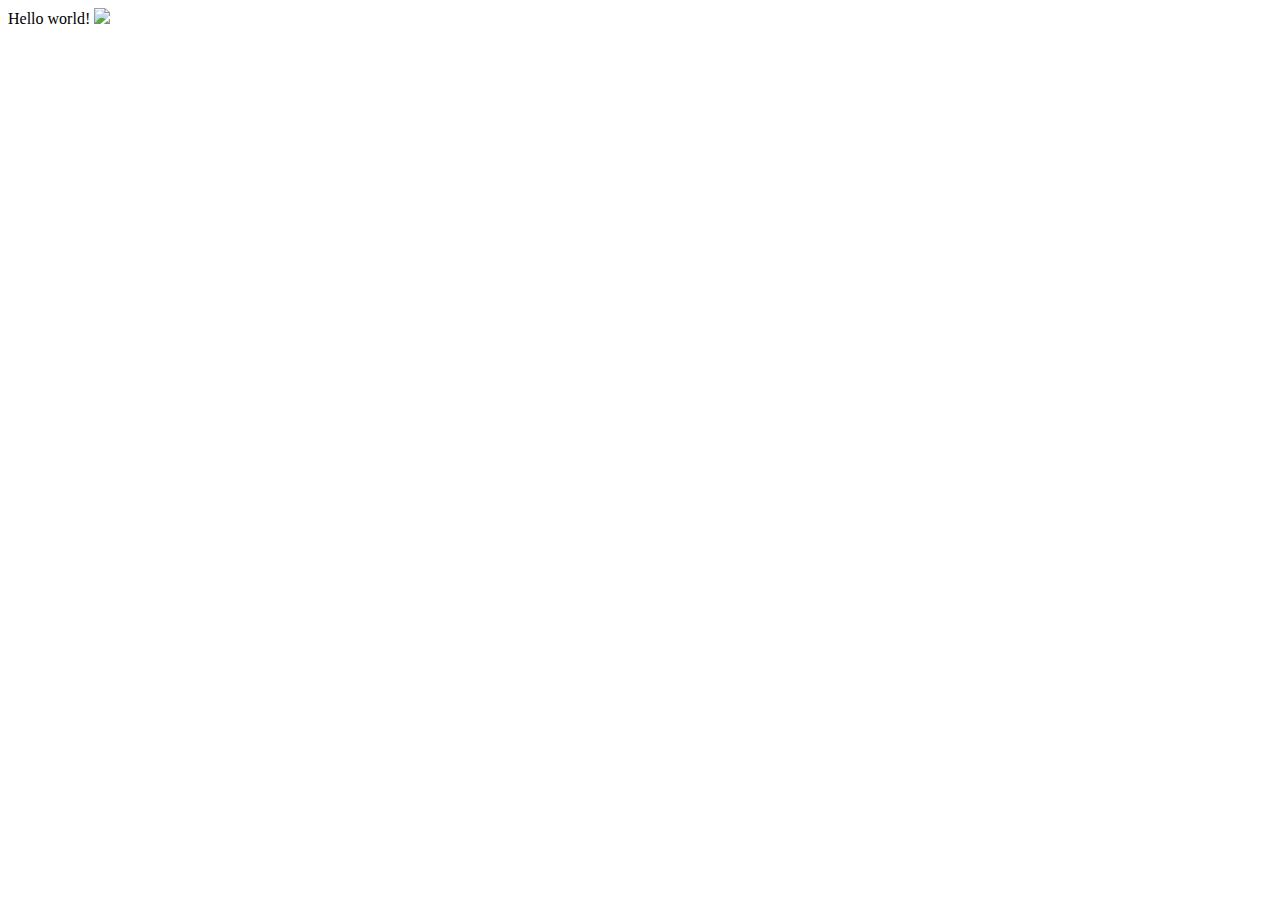
==== index.html @ b3499bda "try again" ====
<!DOCTYPE html>
<html lang="en">

<head>
    <meta charset="UTF-8">
    <meta http-equiv="X-UA-Compatible" content="IE=edge">
    <meta name="viewport" content="width=device-width, initial-scale=1.0">
    <link rel="stylesheet" href="style.css">
    <title>Document</title>
</head>

<body>
    Hello world!
    <img src="./PHlappstack.gif">
</body>

</html>
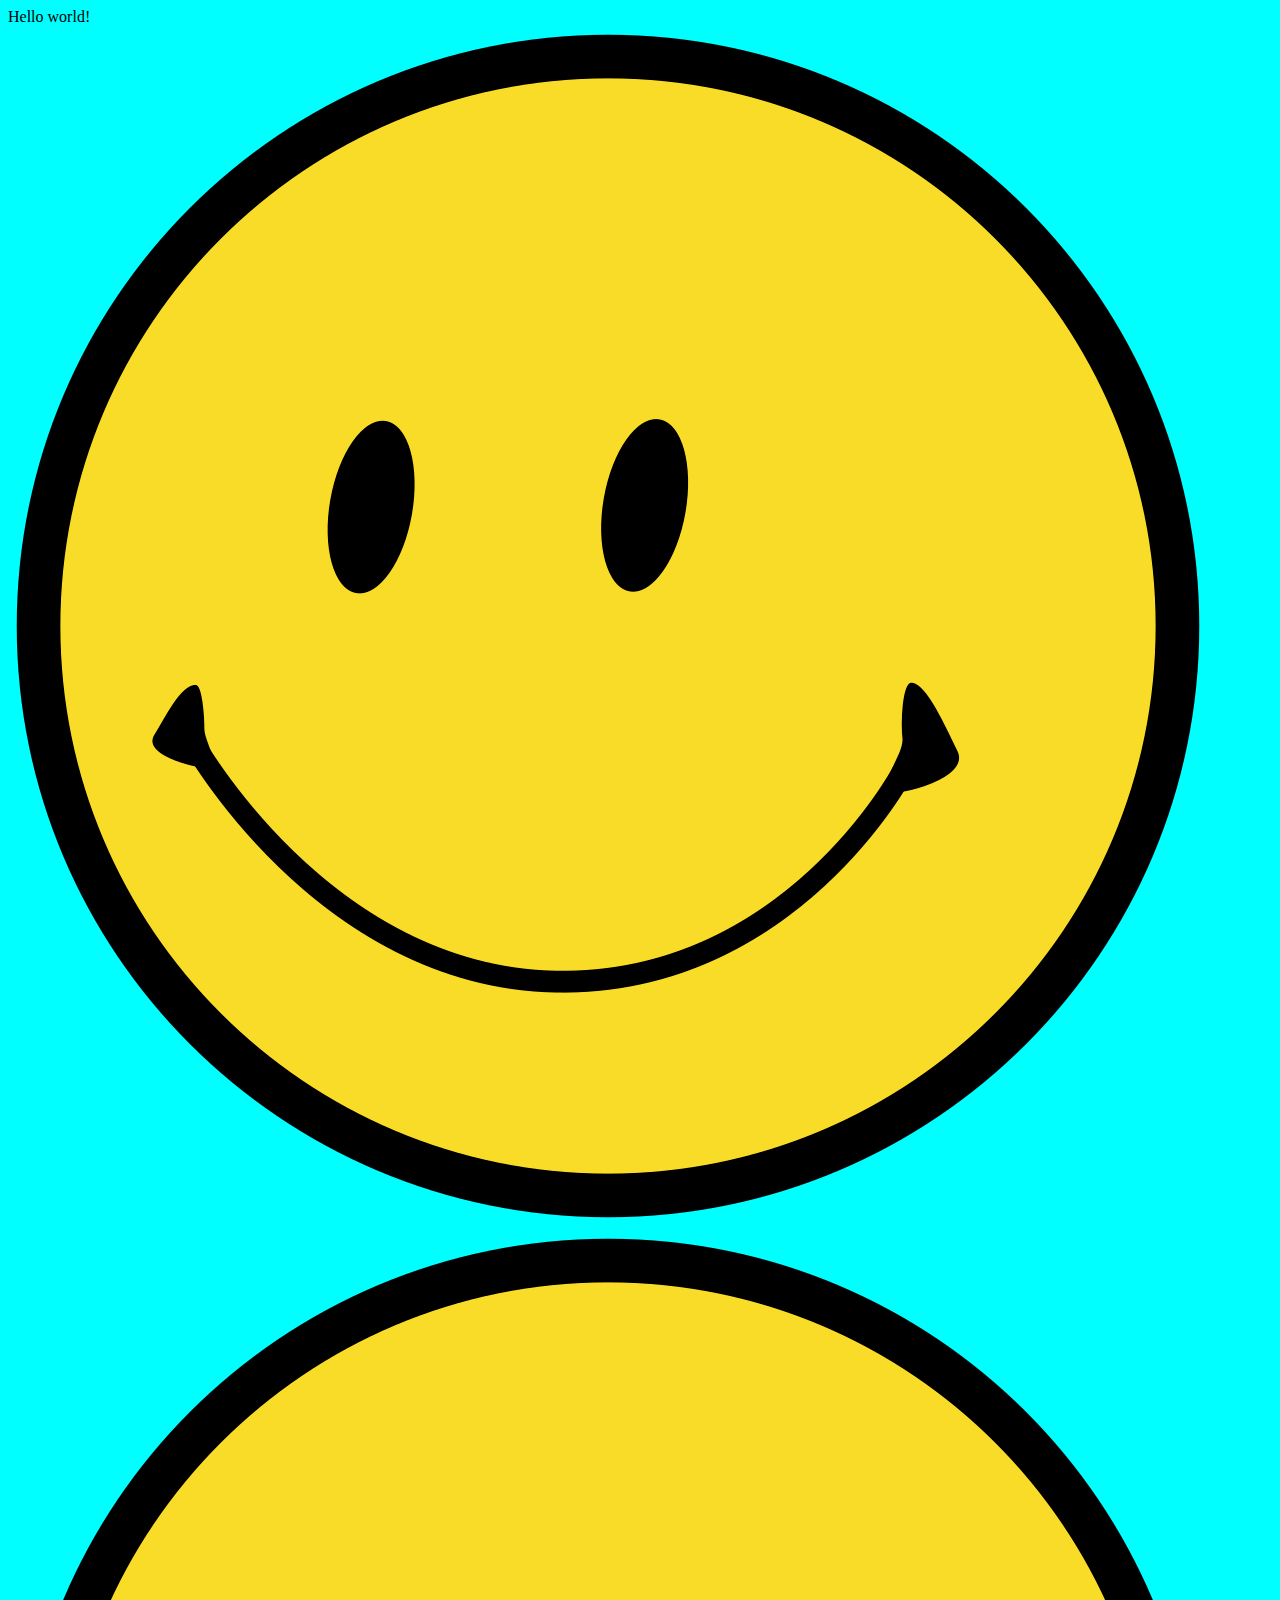
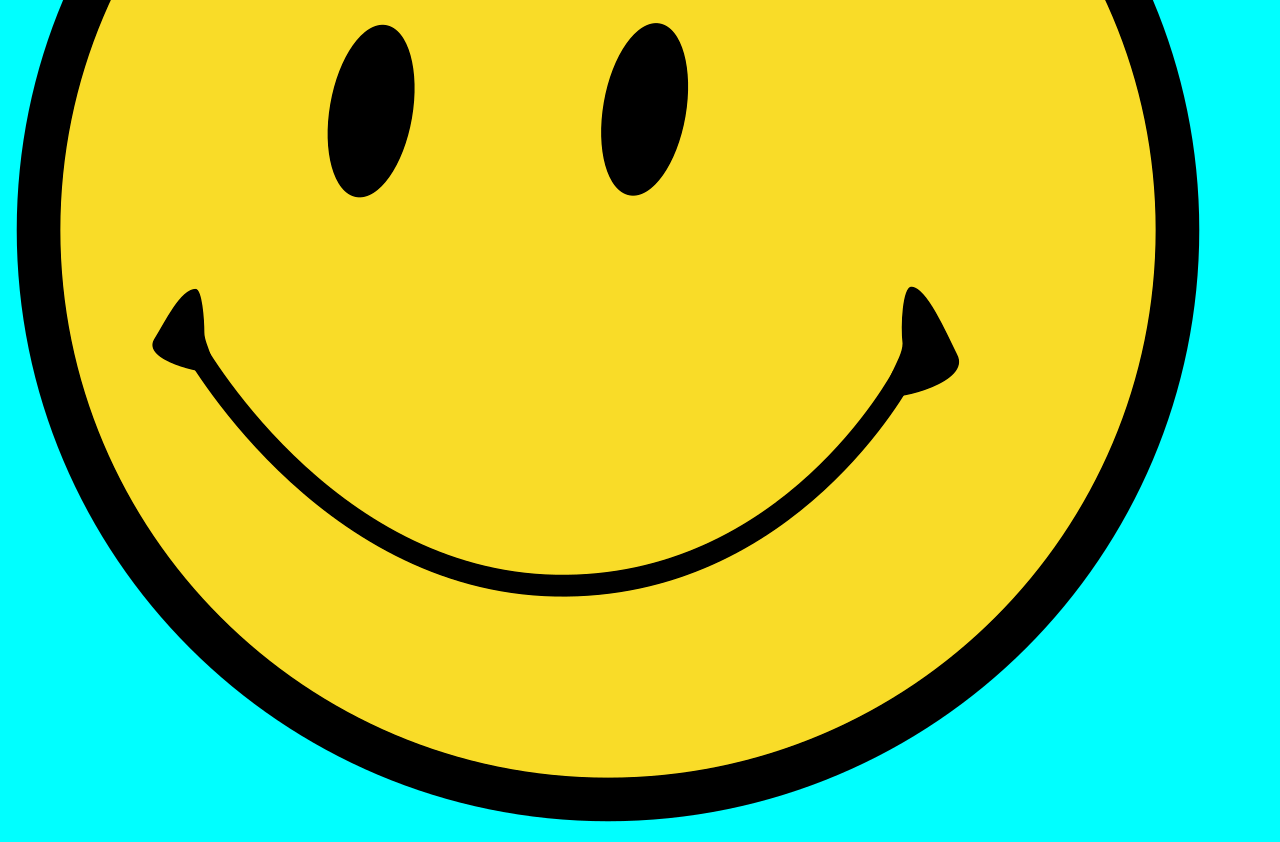
==== commit 0dfae846: "again" ====
--- a/index.html
+++ b/index.html
@@ -5,13 +5,16 @@
     <meta charset="UTF-8">
     <meta http-equiv="X-UA-Compatible" content="IE=edge">
     <meta name="viewport" content="width=device-width, initial-scale=1.0">
-    <link rel="stylesheet" href="style.css">
+    <link rel="stylesheet" href="./style.css">
+    <link rel="stylesheet" href="./public/style.css">
     <title>Document</title>
 </head>
 
 <body>
     Hello world!
-    <img src="./PHlappstack.gif">
+    <!-- <img src="https://upload.wikimedia.org/wikipedia/commons/thumb/e/e0/SNice.svg/1200px-SNice.svg.png"> -->
+    <img src="./smiley.png">
+    <img src="./public/smiley.png">
 </body>
 
 </html>--- a/style.css
+++ b/style.css
@@ -0,0 +1,3 @@
+body {
+    background-color: aqua;
+}--- a/public/style.css
+++ b/public/style.css
@@ -0,0 +1,3 @@
+body {
+    background-color: aqua;
+}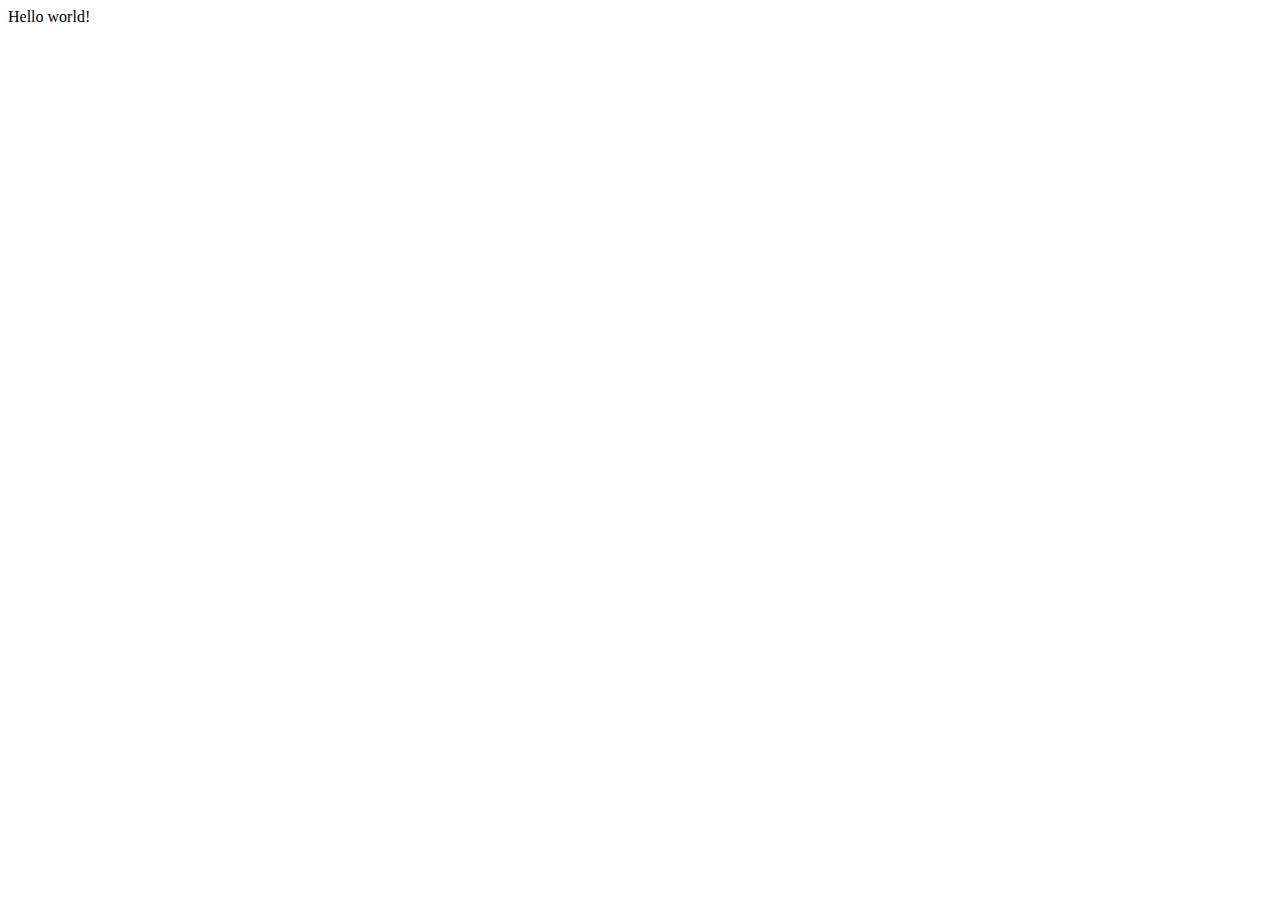
==== commit 775551e6: "not working" ====
--- a/index.html
+++ b/index.html
@@ -5,16 +5,15 @@
     <meta charset="UTF-8">
     <meta http-equiv="X-UA-Compatible" content="IE=edge">
     <meta name="viewport" content="width=device-width, initial-scale=1.0">
-    <link rel="stylesheet" href="./style.css">
-    <link rel="stylesheet" href="./public/style.css">
+    <link rel="stylesheet" href="style.css">
     <title>Document</title>
 </head>
 
 <body>
     Hello world!
     <!-- <img src="https://upload.wikimedia.org/wikipedia/commons/thumb/e/e0/SNice.svg/1200px-SNice.svg.png"> -->
-    <img src="./smiley.png">
-    <img src="./public/smiley.png">
+    <!-- <img src="smiley.png"> -->
+    <!-- <embed src="text.txt" type="text/html"> -->
 </body>
 
 </html>